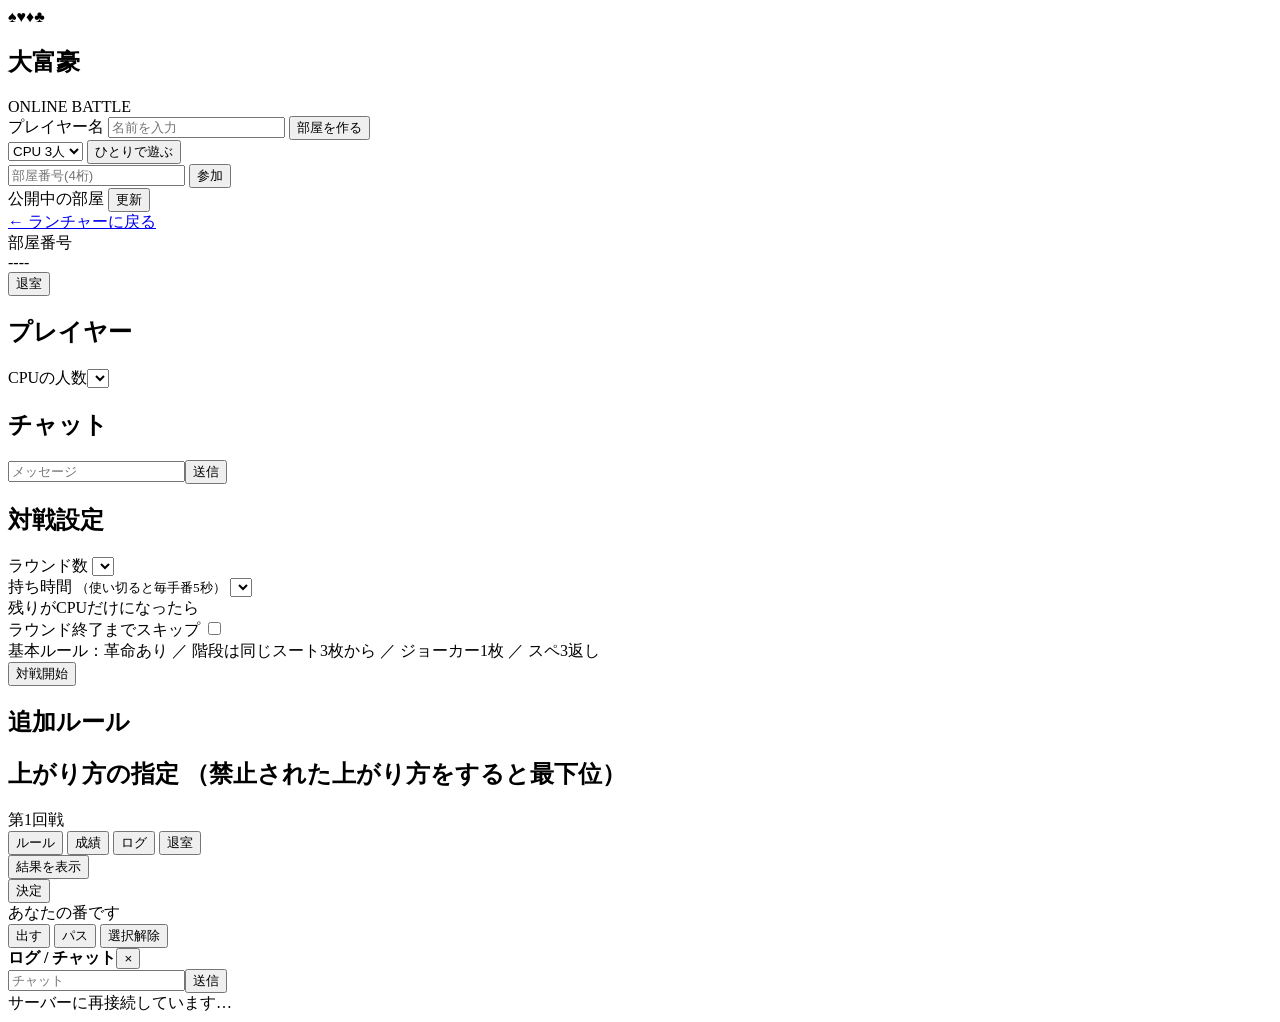
==== web/index.html @ 35b18cb7 "大富豪オンライン対戦アプリ 初版 - 通常・ランダム秘匿・シークレットの3モード、追加ルール10種、上がり方の指定 - ホスト/参加/ソロ、CPU、持ち時間、Windows向けアプリ（pywebvie" ====
<!doctype html>
<html lang="ja">
<head>
<meta charset="utf-8">
<meta name="viewport" content="width=device-width, initial-scale=1">
<title>大富豪</title>
<link rel="icon" href="/static/icon.ico">
<link rel="stylesheet" href="/static/style.css">
</head>
<body>

<!-- ===== タイトル ===== -->
<section id="screen-title" class="screen">
  <div class="title-wrap">
    <div class="logo">
      <div class="logo-cards"><span class="lc lc1">♠</span><span class="lc lc2">♥</span><span class="lc lc3">♦</span><span class="lc lc4">♣</span></div>
      <h1>大富豪</h1>
      <div class="logo-sub">ONLINE BATTLE</div>
    </div>
    <div class="panel title-panel">
      <label class="field-label">プレイヤー名</label>
      <input id="in-name" maxlength="12" placeholder="名前を入力">
      <button id="btn-create" class="btn btn-gold big">部屋を作る</button>
      <div class="join-row">
        <select id="sel-solo-cpus" title="CPUの人数">
          <option value="1">CPU 1人</option><option value="2">CPU 2人</option><option value="3" selected>CPU 3人</option>
          <option value="4">CPU 4人</option><option value="5">CPU 5人</option>
        </select>
        <button id="btn-solo" class="btn btn-dark" style="flex:1">ひとりで遊ぶ</button>
      </div>
      <div class="join-row">
        <input id="in-code" maxlength="4" placeholder="部屋番号(4桁)" inputmode="numeric">
        <button id="btn-join" class="btn btn-blue">参加</button>
      </div>
      <div class="room-list-head">公開中の部屋 <button id="btn-refresh" class="btn-mini">更新</button></div>
      <div id="room-list" class="room-list"></div>
      <a id="link-home" class="link-home hidden" href="#">← ランチャーに戻る</a>
    </div>
  </div>
</section>

<!-- ===== ロビー ===== -->
<section id="screen-lobby" class="screen hidden">
  <div class="lobby">
    <header class="lobby-head">
      <div>
        <div class="room-code-label">部屋番号</div>
        <div id="lobby-code" class="room-code">----</div>
      </div>
      <div class="lobby-addr" id="lobby-addr"></div>
      <button id="btn-leave" class="btn btn-dark">退室</button>
    </header>
    <div class="lobby-body">
      <!-- 左：プレイヤー・チャット -->
      <div class="lobby-col">
        <div class="panel lobby-seats">
          <h2>プレイヤー <span id="seat-count"></span></h2>
          <div id="seats" class="seats"></div>
          <div id="bot-row" class="set-row"><span>CPUの人数</span><select id="sel-bots"></select></div>
        </div>
        <div class="panel lobby-chat">
          <h2>チャット</h2>
          <div id="lobby-chat-log" class="chat-log"></div>
          <form id="lobby-chat-form" class="chat-form"><input maxlength="100" placeholder="メッセージ"><button class="btn btn-blue">送信</button></form>
        </div>
      </div>
      <!-- 中央：対戦設定・開始 -->
      <div class="panel lobby-settings">
        <h2>対戦設定 <span id="host-only" class="muted small"></span></h2>
        <div class="mode-cards" id="mode-cards"></div>
        <div class="set-row">
          <span>ラウンド数</span>
          <select id="sel-rounds"></select>
        </div>
        <div class="set-row">
          <span>持ち時間 <small class="muted">（使い切ると毎手番5秒）</small></span>
          <select id="sel-time"></select>
        </div>
        <div class="set-row">
          <span>残りがCPUだけになったら<br>ラウンド終了までスキップ</span>
          <label class="switch"><input type="checkbox" id="chk-skip"><i></i></label>
        </div>
        <div class="base-rules">基本ルール：革命あり ／ 階段は同じスート3枚から ／ ジョーカー1枚 ／ スペ3返し</div>
        <div class="grow"></div>
        <button id="btn-start" class="btn btn-gold big">対戦開始</button>
      </div>
      <!-- 右：追加ルール・上がり方 -->
      <div class="panel lobby-rules">
        <h2>追加ルール</h2>
        <div id="rule-area"></div>
        <h2>上がり方の指定 <span class="muted small">（禁止された上がり方をすると最下位）</span></h2>
        <div id="finish-area"></div>
      </div>
    </div>
  </div>
</section>

<!-- ===== ゲーム ===== -->
<section id="screen-game" class="screen hidden">
  <div id="table" class="table">
    <div class="table-felt"></div>
    <div class="table-ring"></div>
    <div class="topbar">
      <div class="round-info"><span id="g-round">第1回戦</span><span id="g-mode" class="mode-badge"></span></div>
      <div id="g-status" class="status-chips"></div>
      <div class="top-btns">
        <button id="btn-rules" class="btn-mini">ルール</button>
        <button id="btn-score" class="btn-mini">成績</button>
        <button id="btn-log" class="btn-mini">ログ</button>
        <button id="btn-game-leave" class="btn-mini">退室</button>
      </div>
    </div>
    <div id="ticker" class="ticker"></div>
    <div id="secret-box" class="secret-box hidden"></div>
    <div id="rule-panel" class="rule-panel"></div>
    <div id="opponents"></div>
    <div id="field" class="field">
      <div id="pile" class="pile"></div>
      <div id="field-cards" class="field-cards"></div>
      <div id="field-owner" class="field-owner"></div>
    </div>
    <div id="banner" class="banner"></div>
    <button id="btn-result" class="btn btn-gold btn-result hidden">結果を表示</button>

    <div class="my-area">
      <div id="prompt" class="prompt hidden"><span id="prompt-text"></span><button id="btn-prompt-ok" class="btn btn-gold">決定</button></div>
      <div id="turn-indicator" class="turn-indicator hidden">あなたの番です</div>
      <div class="my-plate" id="my-plate"></div>
      <div id="hand" class="hand"></div>
      <div class="my-btns">
        <button id="btn-play" class="btn btn-play">出す</button>
        <button id="btn-pass" class="btn btn-pass">パス</button>
        <button id="btn-clear" class="btn-mini">選択解除</button>
      </div>
    </div>

    <aside id="log-panel" class="log-panel hidden">
      <div class="log-tabs"><b>ログ / チャット</b><button id="btn-log-close" class="btn-mini">×</button></div>
      <div id="game-log" class="chat-log"></div>
      <form id="game-chat-form" class="chat-form"><input maxlength="100" placeholder="チャット"><button class="btn btn-blue">送信</button></form>
    </aside>
  </div>
</section>

<!-- ===== モーダル ===== -->
<div id="modal" class="modal hidden"><div class="modal-box" id="modal-box"></div></div>
<div id="toast" class="toast"></div>
<div id="reconnect" class="reconnect hidden">サーバーに再接続しています…</div>

<script src="/static/app.js"></script>
</body>
</html>
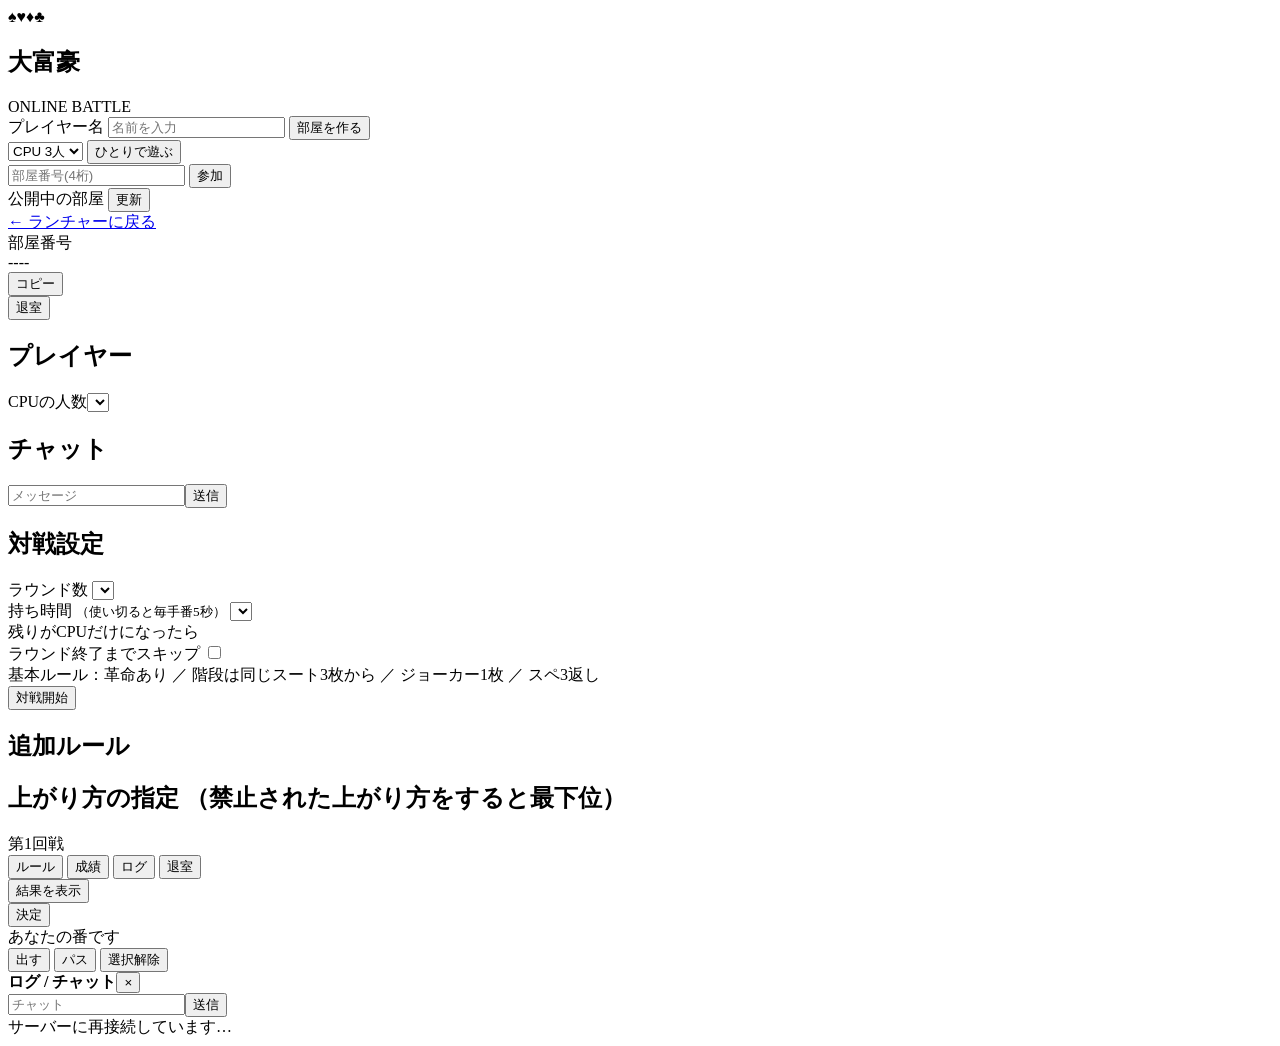
==== commit c09b0816: "v1.1.0: 接続先アドレスの表示とコピー、Hamachi対応 - ロビーに LAN・Hamachi・インターネット（グローバルIP）の接続先を表示し、コピーボタンを追加 - 部屋番号のコピーボタン" ====
--- a/web/index.html
+++ b/web/index.html
@@ -45,7 +45,7 @@
     <header class="lobby-head">
       <div>
         <div class="room-code-label">部屋番号</div>
-        <div id="lobby-code" class="room-code">----</div>
+        <div class="room-code-row"><div id="lobby-code" class="room-code">----</div><button id="btn-copy-code" class="copy-btn">コピー</button></div>
       </div>
       <div class="lobby-addr" id="lobby-addr"></div>
       <button id="btn-leave" class="btn btn-dark">退室</button>
